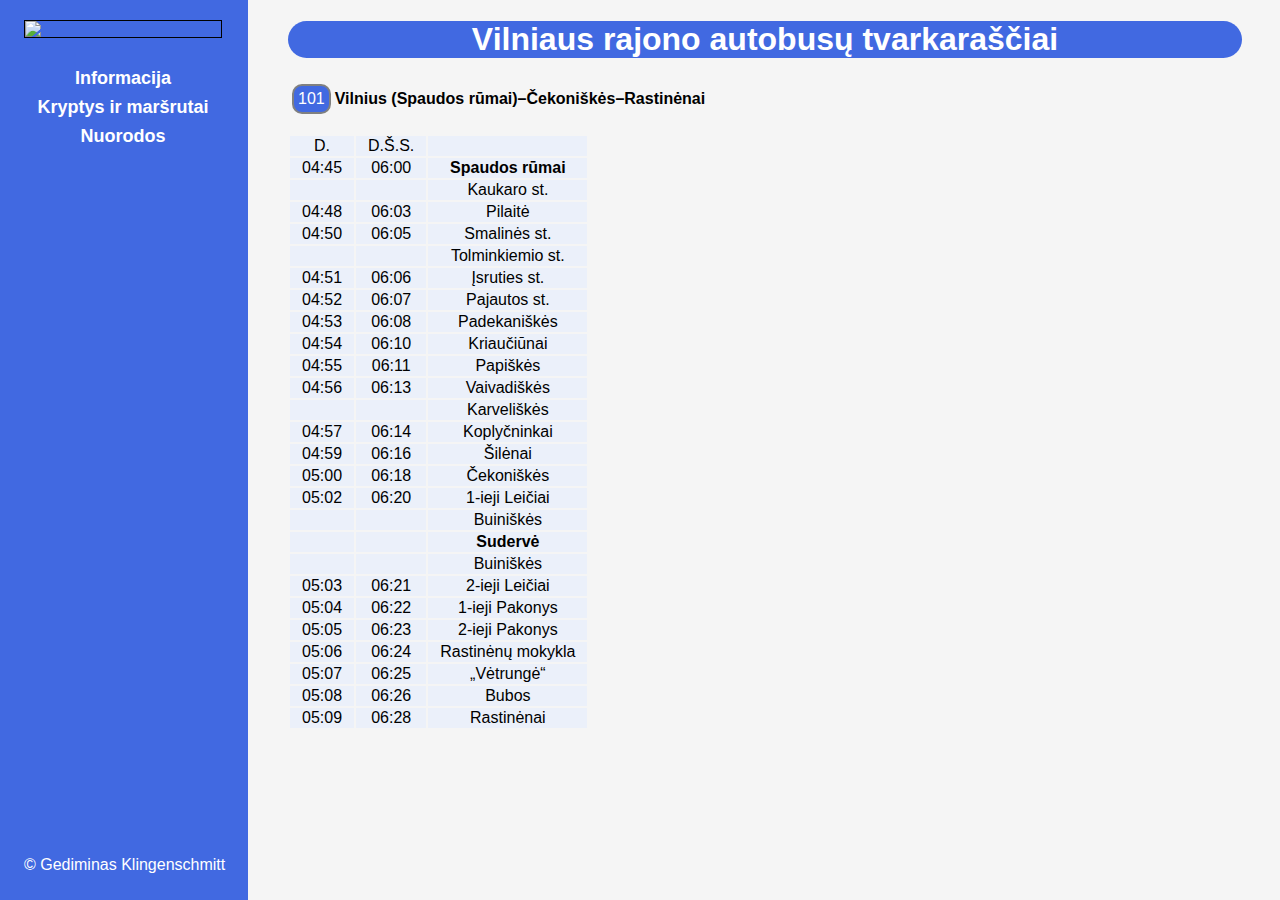
==== templates/101.html @ 4cfe3f8c "-" ====
<!DOCTYPE html>
<html>
<head>
    <title>Vilniaus rajono autobusų tvarkaraščiai. 101 maršrutas</title>    
    <link rel="stylesheet" type="text/css" href="/static/styles.css">
</head>

<body>
    <div class="sidenav">
        <img src="static/media/rajonas.jpg" width="196px"> 

        <a href="/"><b>Informacija</b></a>
        <a href="/kryptys"><b>Kryptys ir maršrutai</b></a>
        <a href="/link"><b>Nuorodos</b></a>

        <p class="copyright">© Gediminas Klingenschmitt</p>
    </div>

    <div class="main">
        <h1>Vilniaus rajono autobusų tvarkaraščiai</h1>
        <p><a class="button">101</a><b>Vilnius (Spaudos rūmai)–Čekoniškės–Rastinėnai</b></p>

        <table>
            <tr>
                <td>D.</td>
                <td>04:45</td>
                <td><br></td>
                <td>04:48</td>
                <td>04:50</td>
                <td><br></td>
                <td>04:51</td>
                <td>04:52</td>
                <td>04:53</td>
                <td>04:54</td>
                <td>04:55</td>
                <td>04:56</td>
                <td><br></td>
                <td>04:57</td>
                <td>04:59</td>
                <td>05:00</td>
                <td>05:02</td>
                <td><br></td>
                <td><br></td>
                <td><br></td>
                <td>05:03</td>
                <td>05:04</td>
                <td>05:05</td>
                <td>05:06</td>
                <td>05:07</td>
                <td>05:08</td>
                <td>05:09</td>
            </tr>
            <tr>
                <td>D.Š.S.</td>
                <td>06:00</td>
                <td><br></td>
                <td>06:03</td>
                <td>06:05</td>
                <td><br></td>
                <td>06:06</td>
                <td>06:07</td>
                <td>06:08</td>
                <td>06:10</td>
                <td>06:11</td>
                <td>06:13</td>
                <td><br></td>
                <td>06:14</td>
                <td>06:16</td>
                <td>06:18</td>
                <td>06:20</td>
                <td><br></td>
                <td><br></td>
                <td><br></td>
                <td>06:21</td>
                <td>06:22</td>
                <td>06:23</td>
                <td>06:24</td>
                <td>06:25</td>
                <td>06:26</td>
                <td>06:28</td>
            </tr>
            <tr>
                <td><br></td>
                <td><b>Spaudos rūmai</b></td>
                <td>Kaukaro st.</td>
                <td>Pilaitė</td>
                <td>Smalinės st.</td>
                <td>Tolminkiemio st.</td>
                <td>Įsruties st.</td>
                <td>Pajautos st.</td>
                <td>Padekaniškės</td>
                <td>Kriaučiūnai</td>
                <td>Papiškės</td>
                <td>Vaivadiškės</td>
                <td>Karveliškės</td>
                <td>Koplyčninkai</td>
                <td>Šilėnai</td>
                <td>Čekoniškės</td>
                <td>1-ieji Leičiai</td>
                <td>Buiniškės</td>
                <td><b>Sudervė</b></td>
                <td>Buiniškės</td>
                <td>2-ieji Leičiai</td>
                <td>1-ieji Pakonys</td>
                <td>2-ieji Pakonys</td>
                <td>Rastinėnų mokykla</td>
                <td>„Vėtrungė“</td>
                <td>Bubos</td>
                <td>Rastinėnai</td>
            </tr>
        </table>
    </div>
    
</body>
</html>
---- static/styles.css ----
body {
  background-color: whitesmoke;
}

.main {
  margin-left: 280px;
  margin-right: 30px;
}

.sidenav {
  height: 100%;
  width: 200px;
  position: fixed;
  z-index: 1;
  top: 0;
  left: 0;
  background-color: royalblue;
  overflow-x: hidden;
  padding-top: 20px;
  padding-left: 24px;
  padding-right: 24px;
}

.sidenav a {
  padding: 2px 2px 6px 0px;
  text-decoration: none;
  text-align: center;
  font-size: 18px;
  display: block;
  font-family: Helvetica, sans-serif;
  color: white;

}

.sidenav a:link, a:visited {
  color: white;
}

.sidenav a:hover, a:active {
  color: red;
}

.sidenav p.link {
  padding: 2px 2px 0px 0px;
  font-size: 18px;
  font-weight: lighter;
  display: block;
  font-family: Helvetica, sans-serif;
  color: white;
}

.sidenav p.copyright {
  color:white;
  bottom: 0;
  position: absolute;
  padding-bottom: 30px;
  font-size: 16px;
  font-family: Helvetica, sans-serif;
  text-align: center;
}


h1 {
  text-align: center;
  color: white;
  border-radius: 25px;
  background-color: royalblue;
  font-family: Helvetica, sans-serif;
}

h2 {
  text-align: center;
  color: white;
  border-radius: 25px;
  margin-left: 300px;
  margin-right: 300px;
  background-color: royalblue;
  font-family: Helvetica, sans-serif;
}

p {
  color: black;
  font-family: Helvetica, sans-serif;
}

.main a {
  font-family: Helvetica, sans-serif;
  color: black;

}

a.button {
  background-color: royalblue;
  border: 2px solid gray;
  border-radius: 10px;
  padding: 4px 4px;
  font-size: 16px;
  text-decoration: none;
  cursor: pointer;
  margin: 4px 4px;
  display: inline-block;
  width: auto;
  color: white;
  font-family: Helvetica, sans-serif;
  text-align: center;
}

a.button:hover, a.button:active {
  color: white;
}

table {
  font-family: Helvetica, sans-serif;
	display: table;
  background-color: rgb(235, 240, 250);
}
table tr {
	display: table-cell;
}
table tr td {
	display: block;
}

table, td {
  border: 1px solid whitesmoke;
  border-collapse: collapse;
}

td {
  text-align: center;
  padding: 1px 12px;
}

a:hover {
  color: darkred;
}

a:active {
  color: darkblue;
} 

.sidenav img {
  display: inline-block;
  margin-bottom: 24px;
  border: 1px solid black;
}
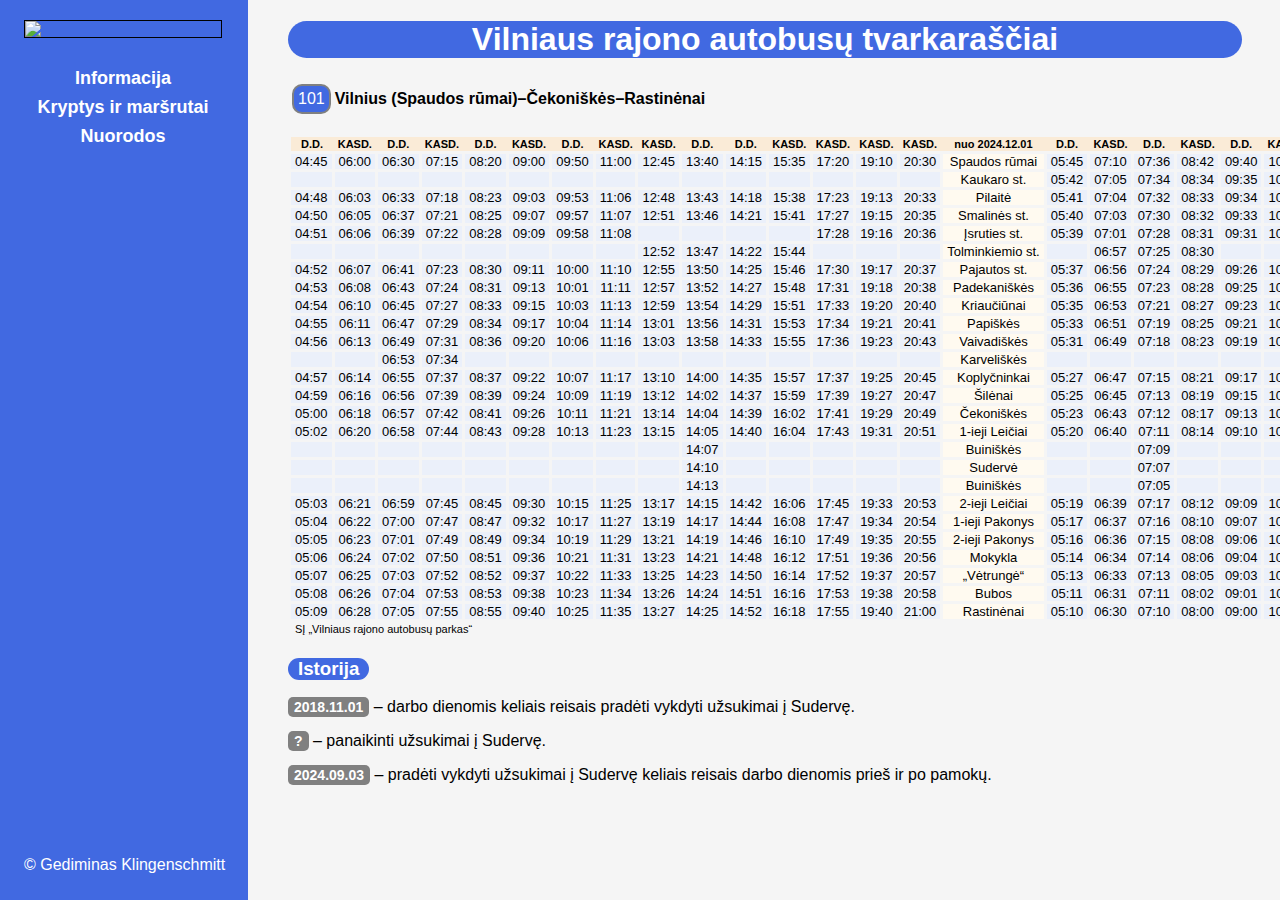
==== commit 733f8e02: "-" ====
--- a/templates/101.html
+++ b/templates/101.html
@@ -18,97 +18,933 @@
 
     <div class="main">
         <h1>Vilniaus rajono autobusų tvarkaraščiai</h1>
+            
         <p><a class="button">101</a><b>Vilnius (Spaudos rūmai)–Čekoniškės–Rastinėnai</b></p>
 
         <table>
             <tr>
-                <td>D.</td>
-                <td>04:45</td>
-                <td><br></td>
-                <td>04:48</td>
-                <td>04:50</td>
-                <td><br></td>
-                <td>04:51</td>
-                <td>04:52</td>
-                <td>04:53</td>
-                <td>04:54</td>
-                <td>04:55</td>
-                <td>04:56</td>
-                <td><br></td>
-                <td>04:57</td>
-                <td>04:59</td>
-                <td>05:00</td>
-                <td>05:02</td>
-                <td><br></td>
-                <td><br></td>
-                <td><br></td>
-                <td>05:03</td>
-                <td>05:04</td>
-                <td>05:05</td>
-                <td>05:06</td>
-                <td>05:07</td>
-                <td>05:08</td>
-                <td>05:09</td>
-            </tr>
-            <tr>
-                <td>D.Š.S.</td>
-                <td>06:00</td>
-                <td><br></td>
-                <td>06:03</td>
-                <td>06:05</td>
-                <td><br></td>
-                <td>06:06</td>
-                <td>06:07</td>
-                <td>06:08</td>
-                <td>06:10</td>
-                <td>06:11</td>
-                <td>06:13</td>
-                <td><br></td>
-                <td>06:14</td>
-                <td>06:16</td>
-                <td>06:18</td>
-                <td>06:20</td>
-                <td><br></td>
-                <td><br></td>
-                <td><br></td>
-                <td>06:21</td>
-                <td>06:22</td>
-                <td>06:23</td>
-                <td>06:24</td>
-                <td>06:25</td>
-                <td>06:26</td>
-                <td>06:28</td>
-            </tr>
-            <tr>
-                <td><br></td>
-                <td><b>Spaudos rūmai</b></td>
-                <td>Kaukaro st.</td>
-                <td>Pilaitė</td>
-                <td>Smalinės st.</td>
-                <td>Tolminkiemio st.</td>
-                <td>Įsruties st.</td>
-                <td>Pajautos st.</td>
-                <td>Padekaniškės</td>
-                <td>Kriaučiūnai</td>
-                <td>Papiškės</td>
-                <td>Vaivadiškės</td>
-                <td>Karveliškės</td>
-                <td>Koplyčninkai</td>
-                <td>Šilėnai</td>
-                <td>Čekoniškės</td>
-                <td>1-ieji Leičiai</td>
-                <td>Buiniškės</td>
-                <td><b>Sudervė</b></td>
-                <td>Buiniškės</td>
-                <td>2-ieji Leičiai</td>
-                <td>1-ieji Pakonys</td>
-                <td>2-ieji Pakonys</td>
-                <td>Rastinėnų mokykla</td>
-                <td>„Vėtrungė“</td>
-                <td>Bubos</td>
-                <td>Rastinėnai</td>
-            </tr>
+                <th>D.D.</th>
+                <th>KASD.</th>
+                <th>D.D.</th>
+                <th>KASD.</th>
+                <th>D.D.</th>
+                <th>KASD.</th>
+                <th>D.D.</th>
+                <th>KASD.</th>
+                <th>KASD.</th>
+                <th>D.D.</th>
+                <th>D.D.</th>
+                <th>KASD.</th>
+                <th>KASD.</th>
+                <th>KASD.</th>
+                <th>KASD.</th>
+                <th>nuo 2024.12.01</th>
+                <th>D.D.</th>
+                <th>KASD.</th>
+                <th>D.D.</th>
+                <th>KASD.</th>
+                <th>D.D.</th>
+                <th>KASD.</th>
+                <th>D.D.</th>
+                <th>KASD.</th>
+                <th>KASD.</th>
+                <th>D.D.</th>
+                <th>D.D.</th>
+                <th>KASD.</th>
+                <th>KASD.</th>
+                <th>KASD.</th>
+                <th>KASD.</th>
+            </tr>
+            <tr>
+            <td>04:45</td>
+            <td>06:00</td>
+            <td>06:30</td>
+            <td>07:15</td>
+            <td>08:20</td>
+            <td>09:00</td>
+            <td>09:50</td>
+            <td>11:00</td>
+            <td>12:45</td>
+            <td>13:40</td>
+            <td>14:15</td>
+            <td>15:35</td>
+            <td>17:20</td>
+            <td>19:10</td>
+            <td>20:30</td>
+            <td class="t">Spaudos rūmai</td>
+            <td>05:45</td>
+            <td>07:10</td>
+            <td>07:36</td>
+            <td>08:42</td>
+            <td>09:40</td>
+            <td>10:45</td>
+            <td>11:15</td>
+            <td>12:15</td>
+            <td>14:05</td>
+            <td>15:02</td>
+            <td>15:27</td>
+            <td>17:00</td>
+            <td>18:30</td>
+            <td>20:15</td>
+            <td>21:30</td>
+            </tr>
+            <tr>
+            <td> </td>
+            <td> </td>
+            <td> </td>
+            <td> </td>
+            <td> </td>
+            <td> </td>
+            <td> </td>
+            <td> </td>
+            <td> </td>
+            <td> </td>
+            <td> </td>
+            <td> </td>
+            <td> </td>
+            <td> </td>
+            <td> </td>
+            <td class="t">Kaukaro st.</td>
+            <td>05:42</td>
+            <td>07:05</td>
+            <td>07:34</td>
+            <td>08:34</td>
+            <td>09:35</td>
+            <td>10:42</td>
+            <td>11:12</td>
+            <td>12:12</td>
+            <td>14:04</td>
+            <td>15:01</td>
+            <td>15:26</td>
+            <td>16:58</td>
+            <td>18:24</td>
+            <td>20:09</td>
+            <td>21:24</td>
+            </tr>
+            <tr>
+            <td>04:48</td>
+            <td>06:03</td>
+            <td>06:33</td>
+            <td>07:18</td>
+            <td>08:23</td>
+            <td>09:03</td>
+            <td>09:53</td>
+            <td>11:06</td>
+            <td>12:48</td>
+            <td>13:43</td>
+            <td>14:18</td>
+            <td>15:38</td>
+            <td>17:23</td>
+            <td>19:13</td>
+            <td>20:33</td>
+            <td class="t">Pilaitė</td>
+            <td>05:41</td>
+            <td>07:04</td>
+            <td>07:32</td>
+            <td>08:33</td>
+            <td>09:34</td>
+            <td>10:41</td>
+            <td>11:11</td>
+            <td>12:11</td>
+            <td>14:03</td>
+            <td>15:00</td>
+            <td>15:25</td>
+            <td>16:57</td>
+            <td>18:23</td>
+            <td>20:08</td>
+            <td>21:23</td>
+            </tr>
+            <tr>
+            <td>04:50</td>
+            <td>06:05</td>
+            <td>06:37</td>
+            <td>07:21</td>
+            <td>08:25</td>
+            <td>09:07</td>
+            <td>09:57</td>
+            <td>11:07</td>
+            <td>12:51</td>
+            <td>13:46</td>
+            <td>14:21</td>
+            <td>15:41</td>
+            <td>17:27</td>
+            <td>19:15</td>
+            <td>20:35</td>
+            <td class="t">Smalinės st.</td>
+            <td>05:40</td>
+            <td>07:03</td>
+            <td>07:30</td>
+            <td>08:32</td>
+            <td>09:33</td>
+            <td>10:40</td>
+            <td>11:10</td>
+            <td>12:10</td>
+            <td>14:02</td>
+            <td>14:59</td>
+            <td>15:24</td>
+            <td>16:56</td>
+            <td>18:22</td>
+            <td>20:07</td>
+            <td>21:22</td>
+            </tr>
+            <tr>
+            <td>04:51</td>
+            <td>06:06</td>
+            <td>06:39</td>
+            <td>07:22</td>
+            <td>08:28</td>
+            <td>09:09</td>
+            <td>09:58</td>
+            <td>11:08</td>
+            <td> </td>
+            <td> </td>
+            <td> </td>
+            <td> </td>
+            <td>17:28</td>
+            <td>19:16</td>
+            <td>20:36</td>
+            <td class="t">Įsruties st.</td>
+            <td>05:39</td>
+            <td>07:01</td>
+            <td>07:28</td>
+            <td>08:31</td>
+            <td>09:31</td>
+            <td>10:39</td>
+            <td>11:09</td>
+            <td>12:09</td>
+            <td>13:59</td>
+            <td>14:56</td>
+            <td>15:21</td>
+            <td>16:55</td>
+            <td>18:21</td>
+            <td>20:06</td>
+            <td>21:21</td>
+            </tr>
+            <tr>
+            <td> </td>
+            <td> </td>
+            <td> </td>
+            <td> </td>
+            <td> </td>
+            <td> </td>
+            <td> </td>
+            <td> </td>
+            <td>12:52</td>
+            <td>13:47</td>
+            <td>14:22</td>
+            <td>15:44</td>
+            <td> </td>
+            <td> </td>
+            <td> </td>
+            <td class="t">Tolminkiemio st.</td>
+            <td> </td>
+            <td>06:57</td>
+            <td>07:25</td>
+            <td>08:30</td>
+            <td> </td>
+            <td> </td>
+            <td> </td>
+            <td> </td>
+            <td> </td>
+            <td> </td>
+            <td> </td>
+            <td> </td>
+            <td> </td>
+            <td> </td>
+            <td> </td>
+            </tr>
+            <tr>
+            <td>04:52</td>
+            <td>06:07</td>
+            <td>06:41</td>
+            <td>07:23</td>
+            <td>08:30</td>
+            <td>09:11</td>
+            <td>10:00</td>
+            <td>11:10</td>
+            <td>12:55</td>
+            <td>13:50</td>
+            <td>14:25</td>
+            <td>15:46</td>
+            <td>17:30</td>
+            <td>19:17</td>
+            <td>20:37</td>
+            <td class="t">Pajautos st.</td>
+            <td>05:37</td>
+            <td>06:56</td>
+            <td>07:24</td>
+            <td>08:29</td>
+            <td>09:26</td>
+            <td>10:37</td>
+            <td>11:07</td>
+            <td>12:07</td>
+            <td>13:57</td>
+            <td>14:54</td>
+            <td>15:19</td>
+            <td>16:51</td>
+            <td>18:19</td>
+            <td>20:04</td>
+            <td>21:19</td>
+            </tr>
+            <tr>
+            <td>04:53</td>
+            <td>06:08</td>
+            <td>06:43</td>
+            <td>07:24</td>
+            <td>08:31</td>
+            <td>09:13</td>
+            <td>10:01</td>
+            <td>11:11</td>
+            <td>12:57</td>
+            <td>13:52</td>
+            <td>14:27</td>
+            <td>15:48</td>
+            <td>17:31</td>
+            <td>19:18</td>
+            <td>20:38</td>
+            <td class="t">Padekaniškės</td>
+            <td>05:36</td>
+            <td>06:55</td>
+            <td>07:23</td>
+            <td>08:28</td>
+            <td>09:25</td>
+            <td>10:36</td>
+            <td>11:06</td>
+            <td>12:06</td>
+            <td>13:56</td>
+            <td>14:53</td>
+            <td>15:18</td>
+            <td>16:50</td>
+            <td>18:18</td>
+            <td>20:03</td>
+            <td>21:18</td>
+            </tr>
+            <tr>
+            <td>04:54</td>
+            <td>06:10</td>
+            <td>06:45</td>
+            <td>07:27</td>
+            <td>08:33</td>
+            <td>09:15</td>
+            <td>10:03</td>
+            <td>11:13</td>
+            <td>12:59</td>
+            <td>13:54</td>
+            <td>14:29</td>
+            <td>15:51</td>
+            <td>17:33</td>
+            <td>19:20</td>
+            <td>20:40</td>
+            <td class="t">Kriaučiūnai</td>
+            <td>05:35</td>
+            <td>06:53</td>
+            <td>07:21</td>
+            <td>08:27</td>
+            <td>09:23</td>
+            <td>10:35</td>
+            <td>11:05</td>
+            <td>12:05</td>
+            <td>13:55</td>
+            <td>14:52</td>
+            <td>15:17</td>
+            <td>16:49</td>
+            <td>18:17</td>
+            <td>20:02</td>
+            <td>21:17</td>
+            </tr>
+            <tr>
+            <td>04:55</td>
+            <td>06:11</td>
+            <td>06:47</td>
+            <td>07:29</td>
+            <td>08:34</td>
+            <td>09:17</td>
+            <td>10:04</td>
+            <td>11:14</td>
+            <td>13:01</td>
+            <td>13:56</td>
+            <td>14:31</td>
+            <td>15:53</td>
+            <td>17:34</td>
+            <td>19:21</td>
+            <td>20:41</td>
+            <td class="t">Papiškės</td>
+            <td>05:33</td>
+            <td>06:51</td>
+            <td>07:19</td>
+            <td>08:25</td>
+            <td>09:21</td>
+            <td>10:33</td>
+            <td>11:03</td>
+            <td>12:03</td>
+            <td>13:54</td>
+            <td>14:51</td>
+            <td>15:16</td>
+            <td>16:46</td>
+            <td>18:16</td>
+            <td>20:01</td>
+            <td>21:16</td>
+            </tr>
+            <tr>
+            <td>04:56</td>
+            <td>06:13</td>
+            <td>06:49</td>
+            <td>07:31</td>
+            <td>08:36</td>
+            <td>09:20</td>
+            <td>10:06</td>
+            <td>11:16</td>
+            <td>13:03</td>
+            <td>13:58</td>
+            <td>14:33</td>
+            <td>15:55</td>
+            <td>17:36</td>
+            <td>19:23</td>
+            <td>20:43</td>
+            <td class="t">Vaivadiškės</td>
+            <td>05:31</td>
+            <td>06:49</td>
+            <td>07:18</td>
+            <td>08:23</td>
+            <td>09:19</td>
+            <td>10:31</td>
+            <td>11:01</td>
+            <td>12:01</td>
+            <td>13:53</td>
+            <td>14:50</td>
+            <td>15:15</td>
+            <td>16:43</td>
+            <td>18:15</td>
+            <td>20:00</td>
+            <td>21:15</td>
+            </tr>
+            <tr>
+            <td> </td>
+            <td> </td>
+            <td>06:53</td>
+            <td>07:34</td>
+            <td> </td>
+            <td> </td>
+            <td> </td>
+            <td> </td>
+            <td> </td>
+            <td> </td>
+            <td> </td>
+            <td> </td>
+            <td> </td>
+            <td> </td>
+            <td> </td>
+            <td class="t">Karveliškės</td>
+            <td> </td>
+            <td> </td>
+            <td> </td>
+            <td> </td>
+            <td> </td>
+            <td> </td>
+            <td> </td>
+            <td> </td>
+            <td>13:51</td>
+            <td> </td>
+            <td> </td>
+            <td> </td>
+            <td> </td>
+            <td> </td>
+            <td> </td>
+            </tr>
+            <tr>
+            <td>04:57</td>
+            <td>06:14</td>
+            <td>06:55</td>
+            <td>07:37</td>
+            <td>08:37</td>
+            <td>09:22</td>
+            <td>10:07</td>
+            <td>11:17</td>
+            <td>13:10</td>
+            <td>14:00</td>
+            <td>14:35</td>
+            <td>15:57</td>
+            <td>17:37</td>
+            <td>19:25</td>
+            <td>20:45</td>
+            <td class="t">Koplyčninkai</td>
+            <td>05:27</td>
+            <td>06:47</td>
+            <td>07:15</td>
+            <td>08:21</td>
+            <td>09:17</td>
+            <td>10:27</td>
+            <td>10:57</td>
+            <td>11:57</td>
+            <td>13:48</td>
+            <td>14:48</td>
+            <td>15:13</td>
+            <td>16:40</td>
+            <td>18:13</td>
+            <td>19:58</td>
+            <td>21:13</td>
+            </tr>
+            <tr>
+            <td>04:59</td>
+            <td>06:16</td>
+            <td>06:56</td>
+            <td>07:39</td>
+            <td>08:39</td>
+            <td>09:24</td>
+            <td>10:09</td>
+            <td>11:19</td>
+            <td>13:12</td>
+            <td>14:02</td>
+            <td>14:37</td>
+            <td>15:59</td>
+            <td>17:39</td>
+            <td>19:27</td>
+            <td>20:47</td>
+            <td class="t">Šilėnai</td>
+            <td>05:25</td>
+            <td>06:45</td>
+            <td>07:13</td>
+            <td>08:19</td>
+            <td>09:15</td>
+            <td>10:25</td>
+            <td>10:55</td>
+            <td>11:55</td>
+            <td>13:46</td>
+            <td>14:46</td>
+            <td>15:11</td>
+            <td>16:37</td>
+            <td>18:12</td>
+            <td>19:57</td>
+            <td>21:12</td>
+            </tr>
+            <tr>
+            <td>05:00</td>
+            <td>06:18</td>
+            <td>06:57</td>
+            <td>07:42</td>
+            <td>08:41</td>
+            <td>09:26</td>
+            <td>10:11</td>
+            <td>11:21</td>
+            <td>13:14</td>
+            <td>14:04</td>
+            <td>14:39</td>
+            <td>16:02</td>
+            <td>17:41</td>
+            <td>19:29</td>
+            <td>20:49</td>
+            <td class="t">Čekoniškės</td>
+            <td>05:23</td>
+            <td>06:43</td>
+            <td>07:12</td>
+            <td>08:17</td>
+            <td>09:13</td>
+            <td>10:23</td>
+            <td>10:53</td>
+            <td>11:53</td>
+            <td>13:45</td>
+            <td>14:45</td>
+            <td>15:10</td>
+            <td>16:35</td>
+            <td>18:11</td>
+            <td>19:56</td>
+            <td>21:11</td>
+            </tr>
+            <tr>
+            <td>05:02</td>
+            <td>06:20</td>
+            <td>06:58</td>
+            <td>07:44</td>
+            <td>08:43</td>
+            <td>09:28</td>
+            <td>10:13</td>
+            <td>11:23</td>
+            <td>13:15</td>
+            <td>14:05</td>
+            <td>14:40</td>
+            <td>16:04</td>
+            <td>17:43</td>
+            <td>19:31</td>
+            <td>20:51</td>
+            <td class="t">1-ieji Leičiai</td>
+            <td>05:20</td>
+            <td>06:40</td>
+            <td>07:11</td>
+            <td>08:14</td>
+            <td>09:10</td>
+            <td>10:20</td>
+            <td>10:50</td>
+            <td>11:50</td>
+            <td>13:43</td>
+            <td>14:43</td>
+            <td>15:08</td>
+            <td>16:33</td>
+            <td>18:09</td>
+            <td>19:54</td>
+            <td>21:09</td>
+            </tr>
+            <tr>
+            <td> </td>
+            <td> </td>
+            <td> </td>
+            <td> </td>
+            <td> </td>
+            <td> </td>
+            <td> </td>
+            <td> </td>
+            <td> </td>
+            <td>14:07</td>
+            <td> </td>
+            <td> </td>
+            <td> </td>
+            <td> </td>
+            <td> </td>
+            <td class="t">Buiniškės</td>
+            <td> </td>
+            <td> </td>
+            <td>07:09</td>
+            <td> </td>
+            <td> </td>
+            <td> </td>
+            <td> </td>
+            <td> </td>
+            <td> </td>
+            <td> </td>
+            <td> </td>
+            <td> </td>
+            <td> </td>
+            <td> </td>
+            <td> </td>
+            </tr>
+            <tr>
+            <td> </td>
+            <td> </td>
+            <td> </td>
+            <td> </td>
+            <td> </td>
+            <td> </td>
+            <td> </td>
+            <td> </td>
+            <td> </td>
+            <td>14:10</td>
+            <td> </td>
+            <td> </td>
+            <td> </td>
+            <td> </td>
+            <td> </td>
+            <td class="t">Sudervė</td>
+            <td> </td>
+            <td> </td>
+            <td>07:07</td>
+            <td> </td>
+            <td> </td>
+            <td> </td>
+            <td> </td>
+            <td> </td>
+            <td> </td>
+            <td> </td>
+            <td> </td>
+            <td> </td>
+            <td> </td>
+            <td> </td>
+            <td> </td>
+            </tr>
+            <tr>
+            <td> </td>
+            <td> </td>
+            <td> </td>
+            <td> </td>
+            <td> </td>
+            <td> </td>
+            <td> </td>
+            <td> </td>
+            <td> </td>
+            <td>14:13</td>
+            <td> </td>
+            <td> </td>
+            <td> </td>
+            <td> </td>
+            <td> </td>
+            <td class="t">Buiniškės</td>
+            <td> </td>
+            <td> </td>
+            <td>07:05</td>
+            <td> </td>
+            <td> </td>
+            <td> </td>
+            <td> </td>
+            <td> </td>
+            <td> </td>
+            <td> </td>
+            <td> </td>
+            <td> </td>
+            <td> </td>
+            <td> </td>
+            <td> </td>
+            </tr>
+            <tr>
+            <td>05:03</td>
+            <td>06:21</td>
+            <td>06:59</td>
+            <td>07:45</td>
+            <td>08:45</td>
+            <td>09:30</td>
+            <td>10:15</td>
+            <td>11:25</td>
+            <td>13:17</td>
+            <td>14:15</td>
+            <td>14:42</td>
+            <td>16:06</td>
+            <td>17:45</td>
+            <td>19:33</td>
+            <td>20:53</td>
+            <td class="t">2-ieji Leičiai</td>
+            <td>05:19</td>
+            <td>06:39</td>
+            <td>07:17</td>
+            <td>08:12</td>
+            <td>09:09</td>
+            <td>10:19</td>
+            <td>10:49</td>
+            <td>11:49</td>
+            <td>13:41</td>
+            <td>14:41</td>
+            <td>15:06</td>
+            <td>16:31</td>
+            <td>18:08</td>
+            <td>19:53</td>
+            <td>21:08</td>
+            </tr>
+            <tr>
+            <td>05:04</td>
+            <td>06:22</td>
+            <td>07:00</td>
+            <td>07:47</td>
+            <td>08:47</td>
+            <td>09:32</td>
+            <td>10:17</td>
+            <td>11:27</td>
+            <td>13:19</td>
+            <td>14:17</td>
+            <td>14:44</td>
+            <td>16:08</td>
+            <td>17:47</td>
+            <td>19:34</td>
+            <td>20:54</td>
+            <td class="t">1-ieji Pakonys</td>
+            <td>05:17</td>
+            <td>06:37</td>
+            <td>07:16</td>
+            <td>08:10</td>
+            <td>09:07</td>
+            <td>10:17</td>
+            <td>10:47</td>
+            <td>11:47</td>
+            <td>13:40</td>
+            <td>14:40</td>
+            <td>15:05</td>
+            <td>16:29</td>
+            <td>18:07</td>
+            <td>19:52</td>
+            <td>21:07</td>
+            </tr>
+            <tr>
+            <td>05:05</td>
+            <td>06:23</td>
+            <td>07:01</td>
+            <td>07:49</td>
+            <td>08:49</td>
+            <td>09:34</td>
+            <td>10:19</td>
+            <td>11:29</td>
+            <td>13:21</td>
+            <td>14:19</td>
+            <td>14:46</td>
+            <td>16:10</td>
+            <td>17:49</td>
+            <td>19:35</td>
+            <td>20:55</td>
+            <td class="t">2-ieji Pakonys</td>
+            <td>05:16</td>
+            <td>06:36</td>
+            <td>07:15</td>
+            <td>08:08</td>
+            <td>09:06</td>
+            <td>10:16</td>
+            <td>10:46</td>
+            <td>11:46</td>
+            <td>13:38</td>
+            <td>14:38</td>
+            <td>15:03</td>
+            <td>16:27</td>
+            <td>18:05</td>
+            <td>19:50</td>
+            <td>21:05</td>
+            </tr>
+            <tr>
+            <td>05:06</td>
+            <td>06:24</td>
+            <td>07:02</td>
+            <td>07:50</td>
+            <td>08:51</td>
+            <td>09:36</td>
+            <td>10:21</td>
+            <td>11:31</td>
+            <td>13:23</td>
+            <td>14:21</td>
+            <td>14:48</td>
+            <td>16:12</td>
+            <td>17:51</td>
+            <td>19:36</td>
+            <td>20:56</td>
+            <td class="t">Mokykla</td>
+            <td>05:14</td>
+            <td>06:34</td>
+            <td>07:14</td>
+            <td>08:06</td>
+            <td>09:04</td>
+            <td>10:14</td>
+            <td>10:44</td>
+            <td>11:44</td>
+            <td>13:36</td>
+            <td>14:36</td>
+            <td>15:01</td>
+            <td>16:25</td>
+            <td>18:04</td>
+            <td>19:49</td>
+            <td>21:04</td>
+            </tr>
+            <tr>
+            <td>05:07</td>
+            <td>06:25</td>
+            <td>07:03</td>
+            <td>07:52</td>
+            <td>08:52</td>
+            <td>09:37</td>
+            <td>10:22</td>
+            <td>11:33</td>
+            <td>13:25</td>
+            <td>14:23</td>
+            <td>14:50</td>
+            <td>16:14</td>
+            <td>17:52</td>
+            <td>19:37</td>
+            <td>20:57</td>
+            <td class="t">„Vėtrungė“</td>
+            <td>05:13</td>
+            <td>06:33</td>
+            <td>07:13</td>
+            <td>08:05</td>
+            <td>09:03</td>
+            <td>10:13</td>
+            <td>10:43</td>
+            <td>11:43</td>
+            <td>13:34</td>
+            <td>14:34</td>
+            <td>14:59</td>
+            <td>16:23</td>
+            <td>18:03</td>
+            <td>19:48</td>
+            <td>21:03</td>
+            </tr>
+            <tr>
+            <td>05:08</td>
+            <td>06:26</td>
+            <td>07:04</td>
+            <td>07:53</td>
+            <td>08:53</td>
+            <td>09:38</td>
+            <td>10:23</td>
+            <td>11:34</td>
+            <td>13:26</td>
+            <td>14:24</td>
+            <td>14:51</td>
+            <td>16:16</td>
+            <td>17:53</td>
+            <td>19:38</td>
+            <td>20:58</td>
+            <td class="t">Bubos</td>
+            <td>05:11</td>
+            <td>06:31</td>
+            <td>07:11</td>
+            <td>08:02</td>
+            <td>09:01</td>
+            <td>10:11</td>
+            <td>10:41</td>
+            <td>11:41</td>
+            <td>13:32</td>
+            <td>14:32</td>
+            <td>14:57</td>
+            <td>16:21</td>
+            <td>18:01</td>
+            <td>19:46</td>
+            <td>21:01</td>
+            </tr>
+            <tr>
+            <td>05:09</td>
+            <td>06:28</td>
+            <td>07:05</td>
+            <td>07:55</td>
+            <td>08:55</td>
+            <td>09:40</td>
+            <td>10:25</td>
+            <td>11:35</td>
+            <td>13:27</td>
+            <td>14:25</td>
+            <td>14:52</td>
+            <td>16:18</td>
+            <td>17:55</td>
+            <td>19:40</td>
+            <td>21:00</td>
+            <td class="t">Rastinėnai</td>
+            <td>05:10</td>
+            <td>06:30</td>
+            <td>07:10</td>
+            <td>08:00</td>
+            <td>09:00</td>
+            <td>10:10</td>
+            <td>10:40</td>
+            <td>11:40</td>
+            <td>13:30</td>
+            <td>14:30</td>
+            <td>14:55</td>
+            <td>16:20</td>
+            <td>18:00</td>
+            <td>19:45</td>
+            <td>21:00</td>
+            </tr>
+            <tr>
+                <td class="bl" colspan="6">SĮ „Vilniaus rajono autobusų parkas“</td>
+                <td class="bl"></td>
+                <td class="bl"></td>
+                <td class="bl"></td>
+                <td class="bl"></td>
+                <td class="bl"></td>
+                <td class="bl"></td>
+                <td class="bl"></td>
+                <td class="bl"></td>
+                <td class="bl"></td>
+                <td class="bl"></td>
+                <td class="bl"></td>
+                <td class="bl"></td>
+                <td class="bl"></td>
+                <td class="bl"></td>
+                <td class="bl"></td>
+                <td class="bl"></td>
+                <td class="bl"></td>
+                <td class="bl"></td>
+                <td class="bl"></td>
+                <td class="br" colspan="6">
+                </td>
+                </tr>
         </table>
+
+        <h3>Istorija</h3>
+
+        <p><span class="d">2018.11.01</span> – darbo dienomis keliais reisais pradėti vykdyti užsukimai į Sudervę.</p>
+        <p><span class="d">?</span> – panaikinti užsukimai į Sudervę.</p>
+        <p><span class="d">2024.09.03</span> – pradėti vykdyti užsukimai į Sudervę keliais reisais darbo dienomis prieš ir po pamokų.</p>
+
     </div>
     
 </body>
--- a/static/styles.css
+++ b/static/styles.css
@@ -78,9 +78,47 @@
   font-family: Helvetica, sans-serif;
 }
 
+h3 {
+  color: white;
+  border-radius: 25px;
+  padding: 0px 10px;
+  width: fit-content;
+  background-color: royalblue;
+  font-family: Helvetica, sans-serif;
+}
+
 p {
   color: black;
   font-family: Helvetica, sans-serif;
+  font-size: 16px;
+}
+
+.d {
+  color: white;
+  border-radius: 5px;
+  background-color: grey;
+  font-family: Helvetica, sans-serif;
+  font-size: 14px;
+  font-weight: bold;
+  padding: 2px 6px;
+}
+.d1 {
+  color: white;
+  border-radius: 5px;
+  background-color: limegreen;
+  font-family: Helvetica, sans-serif;
+  font-size: 14px;
+  font-weight: bold;
+  padding: 2px 6px;
+}
+.d2 {
+  color: white;
+  border-radius: 5px;
+  background-color: red;
+  font-family: Helvetica, sans-serif;
+  font-size: 14px;
+  font-weight: bold;
+  padding: 2px 6px;
 }
 
 .main a {
@@ -112,23 +150,61 @@
 table {
   font-family: Helvetica, sans-serif;
 	display: table;
+  white-space: nowrap;
   background-color: rgb(235, 240, 250);
 }
-table tr {
-	display: table-cell;
-}
-table tr td {
-	display: block;
-}
 
 table, td {
-  border: 1px solid whitesmoke;
+  border: 3px solid whitesmoke;
   border-collapse: collapse;
 }
 
 td {
-  text-align: center;
-  padding: 1px 12px;
+  font-size: 13px;
+  text-align: center;
+  padding: 0px 4px;
+}
+
+td.m {
+  font-size: 13px;
+  text-align: center;
+  padding: 0px 4px;
+  color: mediumblue;
+}
+
+td.r {
+  font-size: 13px;
+  text-align: center;
+  padding: 0px 4px;
+  color: firebrick;
+}
+
+td.t {
+  font-size: 13px;
+  text-align: center;
+  background-color: floralwhite;
+  padding: 0px 4px;
+}
+
+td.bl {
+  font-size: 11px;
+  text-align: left;
+  padding: 1px 4px;
+  background-color: whitesmoke;
+}
+
+td.br {
+  font-size: 11px;
+  text-align: right;
+  padding: 1px 4px;
+  background-color: whitesmoke;
+}
+
+th {
+  font-size: 11px;
+  text-align: center;
+  padding: 1px;
+  background-color: antiquewhite;
 }
 
 a:hover {
